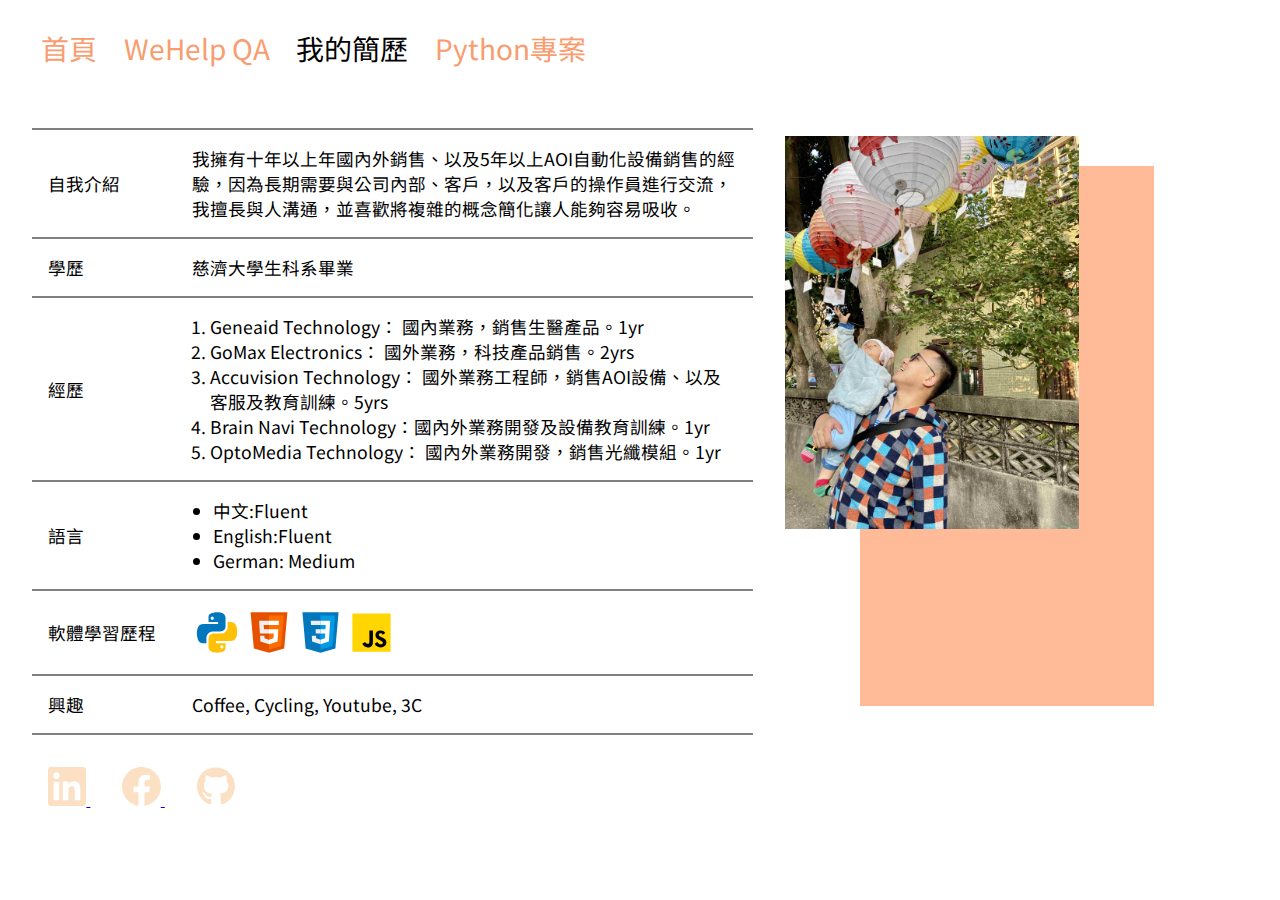
==== resume.html @ 9e07b09c "Add files via upload" ====
<!DOCTYPE html>
<html lang="zh">
  <head>
    <meta charset="UTF-8" />
    <meta http-equiv="X-UA-Compatible" content="IE=edge" />
    <meta name="viewport" content="width=device-width, initial-scale=1.0" />
    <meta name="Johnny" content="Resume" />
    <meta name="author" content="Johnny Chiu" />
    <meta name="robots" content="index, follow" />
    <meta
      name="description"
      content="這是Johnny Chiu的個人網站。Johnny Chiu是來自台灣的網頁開發人員"
    />
    <title>我的簡歷｜Johnny</title>
    <link rel="stylesheet" href="./styles/style.css" />
    <!-- google font -->
    <link rel="preconnect" href="https://fonts.gstatic.com" crossorigin />
    <link
      href="https://fonts.googleapis.com/css2?family=Noto+Sans+TC&display=swap"
      rel="stylesheet"
    />
  </head>

  <header>
    <nav>
      <ul>
        <li><a class="active" href="index.html">首頁</a></li>
        <li><a class="active" href="WeHelpQA.html">WeHelp QA</a></li>
        <li><a href="#">我的簡歷</a></li>
        <li>
          <a
            target="_blank"
            class="active"
            href="https://docs.google.com/presentation/d/1VamnVo6grp4atmPfCHEe6S1GSkEHds1snR2o1_wDlVE/edit?usp=sharing"
            >Python專案</a
          >
        </li>
        <!-- <li><a href="contact.html">聯絡方式</a></li> -->
        <!-- <li><a href="./Taiwan Project/index.html">Taiwan Project</a></li>
        <li><a href="./Hawaii project/index.html">Hawaii Project</a></li> -->
      </ul>
    </nav>
  </header>
  <main>
    <section class="table">
      <table>
        <tr style="border-top: 2px solid grey">
          <td style="width: 15rem">自我介紹</td>
          <td>
            我擁有十年以上年國內外銷售、以及5年以上AOI自動化設備銷售的經驗，因為長期需要與公司內部、客戶，以及客戶的操作員進行交流，我擅長與人溝通，並喜歡將複雜的概念簡化讓人能夠容易吸收。
          </td>
        </tr>
        <tr>
          <td style="width: 20%">學歷</td>
          <td style="width: 80%">慈濟大學生科系畢業</td>
        </tr>
        <tr>
          <td>經歷</td>
          <td class="ri">
            <ol>
              <li>Geneaid Technology： 國內業務，銷售生醫產品。1yr</li>
              <li>GoMax Electronics： 國外業務，科技產品銷售。2yrs</li>
              <li>
                Accuvision Technology：
                國外業務工程師，銷售AOI設備、以及客服及教育訓練。5yrs
              </li>
              <li>Brain Navi Technology：國內外業務開發及設備教育訓練。1yr</li>
              <li>OptoMedia Technology： 國內外業務開發，銷售光纖模組。1yr</li>
            </ol>
          </td>
        </tr>
        <td>語言</td>
        <td class="ri">
          <ul>
            <li>中文:Fluent</li>
            <li>English:Fluent</li>
            <li>German: Medium</li>
          </ul>
        </td>
        <tr>
          <td>軟體學習歷程</td>
          <td class="icn">
            <img
              src="./ICONS/icons8-python-96.svg"
              alt="Python"
              title="Python"
            />
            <img src="./ICONS/icons8-html-5.svg" alt="HTML5" title="HTML5" />
            <img src="./ICONS/icons8-css3.svg" alt="CSS" title="CSS" />
            <img
              src="./ICONS/icons8-javascript.svg"
              alt="Javascript"
              title="Javascript"
            />
          </td>
        </tr>
        <tr>
          <td>興趣</td>
          <td>Coffee, Cycling, Youtube, 3C</td>
        </tr>
      </table>
    </section>
    <section class="picture">
      <img src="./Picture/withKid2.jpg" alt="" />
      <div class="orangeRec"></div>
    </section>
  </main>
  <footer>
    <a href="https://www.linkedin.com/in/johnnychiu/" target="_blank">
      <img src="./ICONS/linkedin.svg" alt="LinkedIn" title="LinkedIn" />
    </a>
    <a href="https://www.facebook.com/dinsky21/" target="_blank">
      <img src="./ICONS/facebook.svg" alt="Facebook" title="FB Page" />
    </a>
    <a href="https://github.com/dinsky21" target="_blank">
      <img src="./ICONS/github-brands 1.svg" alt="Github" title="Github" />
    </a>
    <!-- <a href="#">
      <img src="./ICONS/instagram.svg" alt="Instagram" title="Instagram" />
    </a> -->
  </footer>
</html>
---- styles/style.css ----
* {
  margin: 0;
  padding: 0;
  box-sizing: border-box;
  font-family: "Noto Sans TC", sans-serif;
}

body {
  position: relative;
}

.orange {
  position: absolute;
  top: -10vh;
  right: 0;
  z-index: -1;
  width: 55vw;
  height: 150vh;
}

header nav {
  width: 70%;
}
header nav ul {
  padding: 1.75rem;
  width: 70%;
  display: flex;
  list-style-type: none;
  justify-content: space-around;
}
header nav ul li {
  font-size: 1.75rem;
}
header nav ul li a {
  color: black;
  text-decoration: none;
}

footer {
  padding-left: 2rem;
}
footer a {
  padding: 1rem;
}
footer a img {
  width: 3vw;
  height: 3vw;
}

main {
  display: flex;
  flex-wrap: wrap;
}
main section.left {
  padding: 2rem;
  flex: 2 1 500px;
}
main section.left h1 {
  font-size: 4rem;
  color: rgb(33, 130, 186);
}
main section.left p {
  padding: 1rem 0rem;
  font-size: 1.5rem;
}
main section.right {
  flex: 1 1 600px;
  position: relative;
  margin: 1rem;
}
main section.right img {
  border-radius: 50%;
  width: 20vw;
  height: 20vw;
  position: absolute;
  top: 50vh;
  right: 25vw;
  transform: translateY(-50%);
}
main section.table {
  flex: 3 1 500px;
  padding: 2rem;
}
main section.table table {
  border-collapse: collapse;
  font-size: 1.1rem;
}
main section.table table tr {
  border-bottom: 2px solid grey;
  transition: all 0.2s ease;
}
main section.table table tr td {
  padding: 1rem;
}
main section.table table tr td.icn {
  display: flex;
}
main section.table table tr td ul {
  padding-left: 1.3rem;
}
main section.table table tr td ol {
  padding-left: 1.1rem;
}
main section.table table tr td img {
  width: 4vw;
}
main section.table table tr:hover {
  background-color: #ffbb98;
}
/* picture in resume page */
main section.picture {
  flex: 1 1 400px;
  position: relative;
  top: 40px;
}
main section.pictureWe {
  flex: 1 1 400px;
  position: relative;
}
main section.picture img {
  width: 23vw;
}
main section.pictureWe img {
  width: 28vw;
  padding-top: 12rem;
}

main section.picture div.orangeRec {
  width: 23vw;
  height: 60vh;
  background-color: #ffbb98;
  position: absolute;
  top: 30px;
  left: 75px;
  z-index: -1;
}
main section.pictureWe div.orangeRecWe {
  width: 28vw;
  height: 28vh;
  background-color: #ffbb98;
  position: absolute;
  top: 260px;
  left: 70px;
  z-index: -1;
}
main section.form {
  flex: 1 1 600px;
}
main section.form form {
  min-height: 70vh;
  display: flex;
  flex-direction: column;
  justify-content: space-around;
  padding: 1.5rem;
}
main section.form form div {
  margin: 0.5rem;
}
main section.form form div label {
  font-size: 1.5rem;
  margin-right: 1rem;
}
main section.form form div input,
main section.form form div textarea {
  background-color: #344648;
  color: white;
  font-size: 1.25rem;
  padding: 0.5rem 0.25rem;
  border: none;
  width: 80%;
}
main section.form form div textarea {
  vertical-align: top;
}
main section.form form button {
  align-self: center;
  width: 15rem;
  background-color: #27a675;
  color: white;
  padding: 0.75rem 1.5rem;
  font-size: 2rem;
  border-radius: 10px;
  border: none;
}
main div.line {
  background-color: grey;
  width: 3px;
}
main section.contact {
  flex: 1 1 500px;
  display: flex;
  align-items: center;
  padding: 2rem;
}
main section.contact div.content h2 {
  margin: 2rem 0rem;
}

.active {
  color: #f89d70;
}

@media screen and (max-width: 1100px) {
  .orange {
    opacity: 0.5;
  }
  header nav ul {
    width: 100%;
    flex-direction: column;
  }
  header nav ul li {
    padding: 0.4rem 0rem;
    border-bottom: 2px solid black;
  }
  main section.right {
    display: flex;
    justify-content: center;
    align-items: center;
  }
  main section.right img {
    position: static;
    transform: none;
    width: 50vw;
    height: 50vw;
  }
  main section.picture {
    display: flex;
    justify-content: center;
    align-items: center;
  }
  main section.picture img {
    padding-bottom: 20px;
    width: 60vw;
  }

  main section.picture div.orangeRec {
    display: none;
  }
  main section.pictureWe {
    display: flex;
    justify-content: center;
    align-items: center;
  }
  main section.pictureWe img {
    padding-top: 50px;
    width: 60vw;
  }

  main section.pictureWe div.orangeRecWe {
    display: none;
  }
  footer {
    padding: 30px;
    display: flex;
    justify-content: center;
    align-items: center;
  }
  footer a img {
    width: 10vw;
    height: 10vw;
  }
} /*# sourceMappingURL=style.css.map */
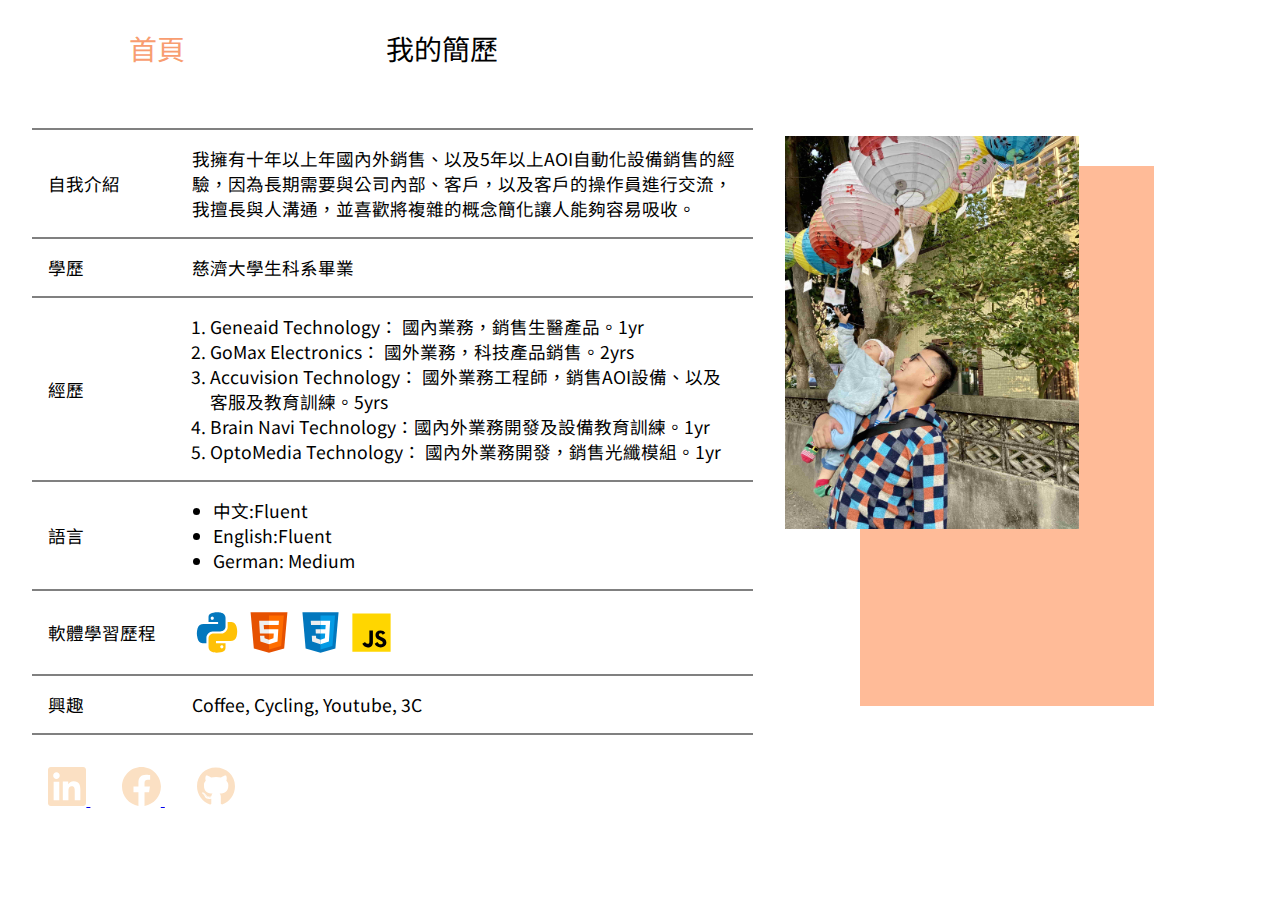
==== commit 79a2031f: "Update resume.html" ====
--- a/resume.html
+++ b/resume.html
@@ -25,16 +25,16 @@
     <nav>
       <ul>
         <li><a class="active" href="index.html">首頁</a></li>
-        <li><a class="active" href="WeHelpQA.html">WeHelp QA</a></li>
+<!--         <li><a class="active" href="WeHelpQA.html">WeHelp QA</a></li> -->
         <li><a href="#">我的簡歷</a></li>
-        <li>
+<!--         <li>
           <a
             target="_blank"
             class="active"
             href="https://docs.google.com/presentation/d/1VamnVo6grp4atmPfCHEe6S1GSkEHds1snR2o1_wDlVE/edit?usp=sharing"
             >Python專案</a
           >
-        </li>
+        </li> -->
         <!-- <li><a href="contact.html">聯絡方式</a></li> -->
         <!-- <li><a href="./Taiwan Project/index.html">Taiwan Project</a></li>
         <li><a href="./Hawaii project/index.html">Hawaii Project</a></li> -->
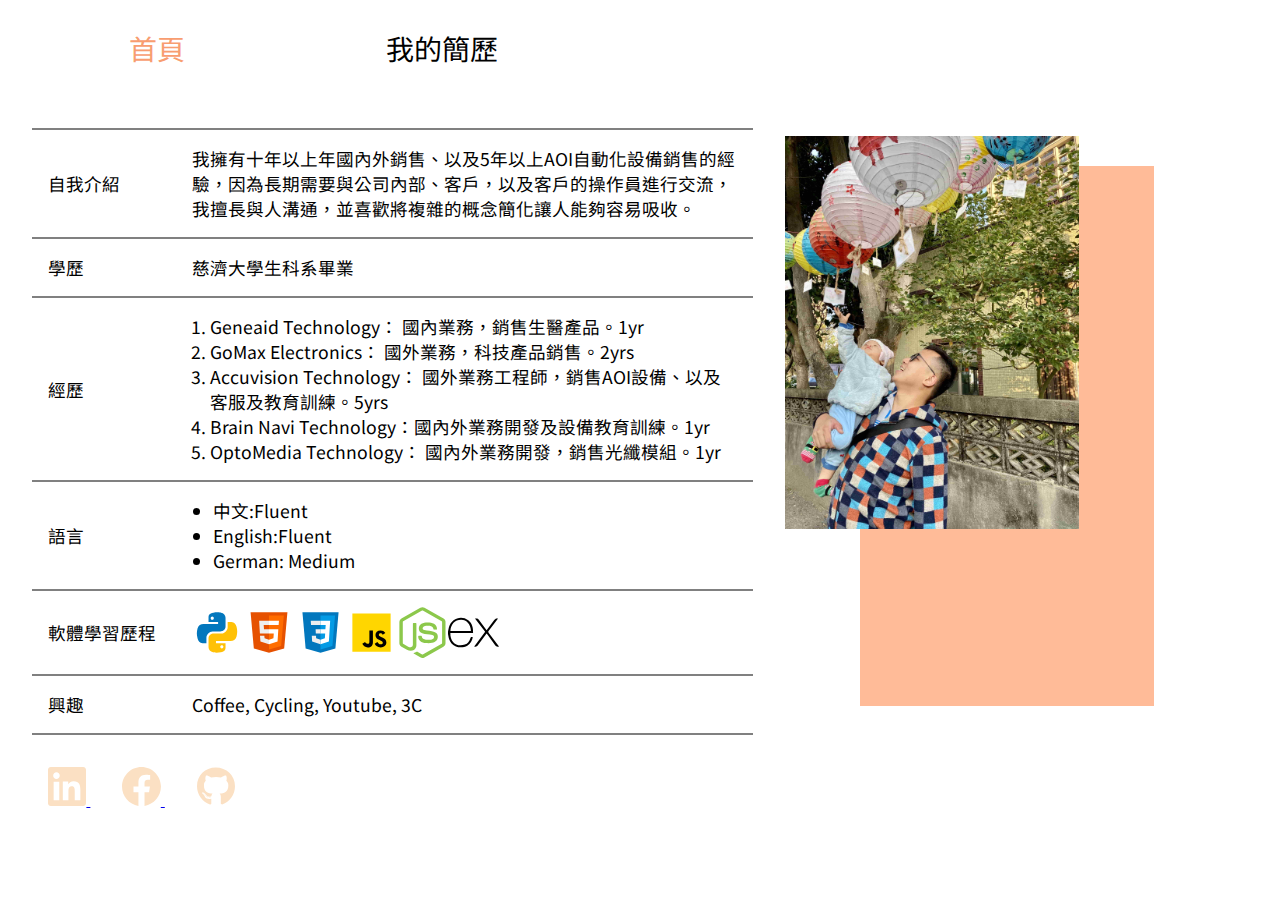
==== commit dd4806ca: "Update resume.html" ====
--- a/resume.html
+++ b/resume.html
@@ -92,6 +92,8 @@
               alt="Javascript"
               title="Javascript"
             />
+            <img src="./ICONS/nodejs-icon.svg" alt="nodejs" title="nodejs" />
+            <img src="./ICONS/expressjs-icon.svg" alt="expressjs" title="expressjs" />
           </td>
         </tr>
         <tr>
